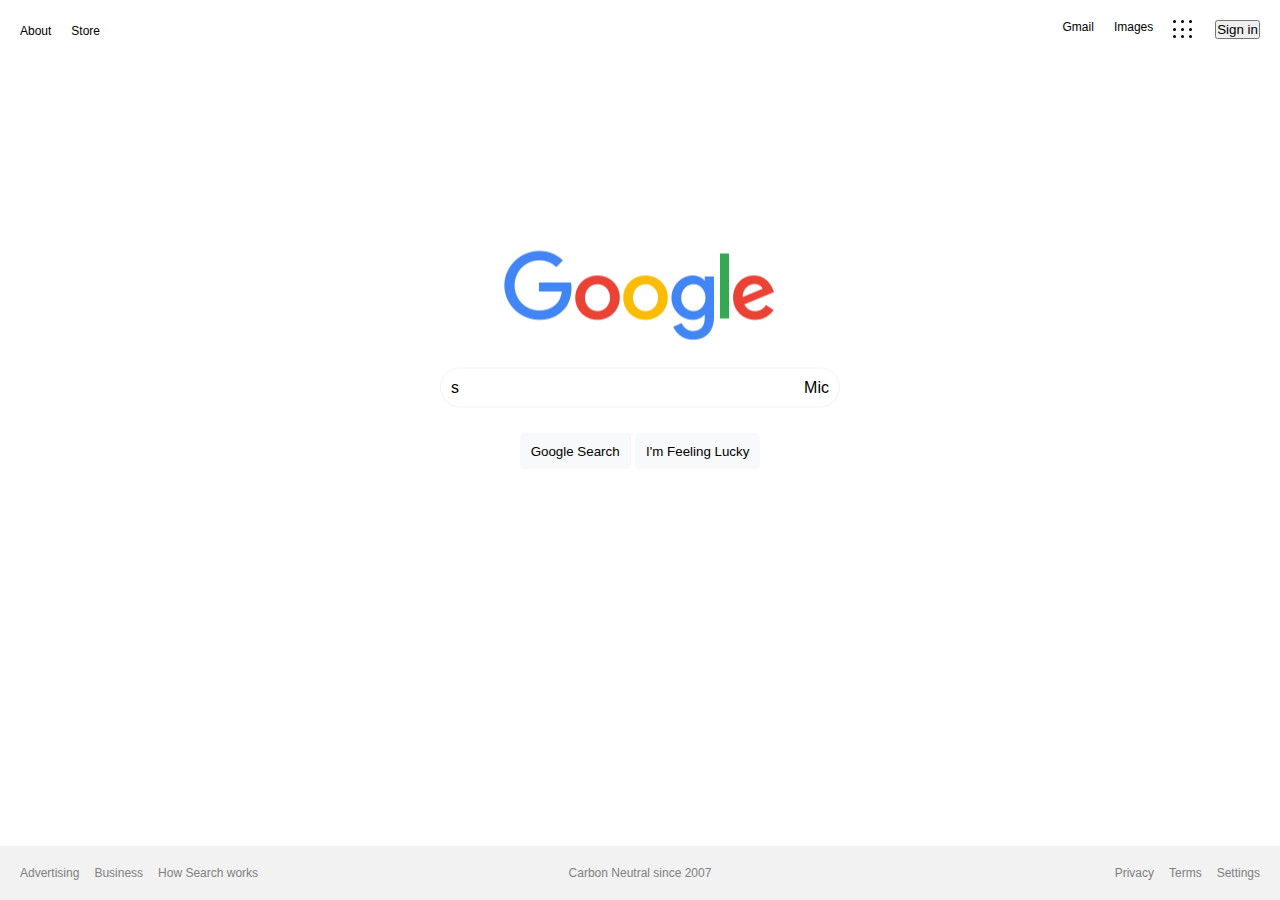
==== pages/google.html @ a8836eaf "Added google" ====
<!DOCTYPE html>
<html lang="en">
<head>
  <meta charset="UTF-8">
  <meta http-equiv="X-UA-Compatible" content="IE=edge">
  <meta name="viewport" content="width=device-width, initial-scale=1.0">
  <link rel="stylesheet" href="../css/google.css">
  <title>Document</title>
</head>
<body>
  <nav>
    <ul>
      <li>About</li>
      <li>Store</li>
    </ul>
    <ul>
      <li>Gmail</li>
      <li>Images</li>
      <li class="grid">
        <div></div>
        <div></div>
        <div></div>
        <div></div>
        <div></div>
        <div></div>
        <div></div>
        <div></div>
        <div></div>
      </li>
      <li><button>Sign in</button></li>
    </ul>
  </nav>

  <section id="content">
    <img src="../images/google/googlelogo.png" alt="">
    <div class="search-bar">
      s
      <input type="text">
      Mic
    </div>
    <div>
      <button>Google Search</button>
      <button>I'm Feeling Lucky</button>
    </div>
  </section>

  <footer>
    <ul class="links">
      <li>Advertising</li>
      <li>Business</li>
      <li>How Search works</li>
    </ul>
    <p class="carbon">Carbon Neutral since 2007</p>
    <ul class="legal">
      <li>Privacy</li>
      <li>Terms</li>
      <li>Settings</li>
    </ul>
  </footer>
</body>
</html>
---- css/google.css ----
*{box-sizing:border-box;padding:0;margin:0}body{font-family:Arial, Helvetica, sans-serif;width:100vw;height:100vh;display:flex;flex-direction:column;justify-content:space-between}nav{padding:20px;display:flex;justify-content:space-between;align-items:center;font-size:.75em}nav ul{list-style:none;display:flex;gap:20px}nav ul li{cursor:pointer}nav ul li:hover{text-decoration:underline}nav .grid{display:grid;grid-template-columns:repeat(3, 1fr);grid-template-rows:repeat(3, 1fr);gap:1px;height:22px;width:22px;cursor:pointer}nav .grid div{border-radius:50%;height:3px;width:3px;background:black}#content{display:flex;flex-direction:column;align-items:center;gap:25px;width:400px;margin:auto;position:absolute;top:40%;left:50%;transform:translate(-50%, -50%)}#content .search-bar{border:1px solid #f2f2f2;border-radius:35px;padding:10px;display:flex;justify-content:center;gap:10px;width:400px}#content .search-bar:hover{box-shadow:0 1px 6px rgba(128,128,128,0.3)}#content .search-bar input{border:none;outline:none;flex-basis:100%;font-size:1em}#content button{padding:10px;background:#f8f9fa;border:.5px solid transparent;border-radius:5px;cursor:pointer}#content button:hover{border:0.5px solid #d8d8d8}footer{background:#f2f2f2;padding:20px;display:grid;grid-template-columns:repeat(3, 1fr);font-size:.75em;color:grey}footer ul{list-style:none;display:flex;align-items:center;gap:15px}footer ul li{cursor:pointer}footer ul li:hover{text-decoration:underline}footer .carbon{text-align:center;cursor:pointer}footer .carbon:hover{text-decoration:underline}footer .legal{justify-content:flex-end}
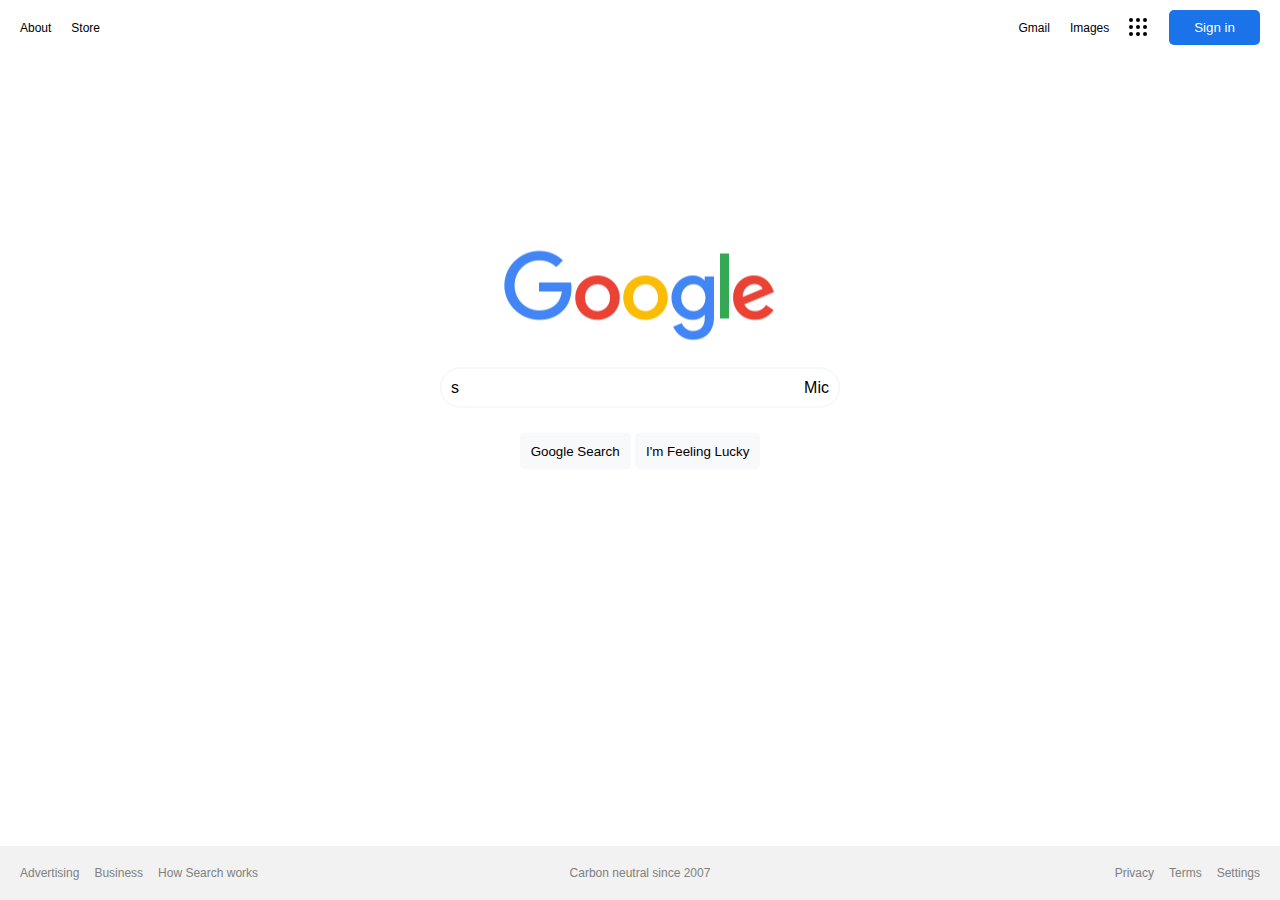
==== commit cd832bc7: "Added page titles and home page description" ====
--- a/pages/google.html
+++ b/pages/google.html
@@ -5,7 +5,7 @@
   <meta http-equiv="X-UA-Compatible" content="IE=edge">
   <meta name="viewport" content="width=device-width, initial-scale=1.0">
   <link rel="stylesheet" href="../css/google.css">
-  <title>Document</title>
+  <title>Google</title>
 </head>
 <body>
   <nav>
@@ -50,7 +50,7 @@
       <li>Business</li>
       <li>How Search works</li>
     </ul>
-    <p class="carbon">Carbon Neutral since 2007</p>
+    <p class="carbon">Carbon neutral since 2007</p>
     <ul class="legal">
       <li>Privacy</li>
       <li>Terms</li>
--- a/css/google.css
+++ b/css/google.css
@@ -1 +1 @@
-*{box-sizing:border-box;padding:0;margin:0}body{font-family:Arial, Helvetica, sans-serif;width:100vw;height:100vh;display:flex;flex-direction:column;justify-content:space-between}nav{padding:20px;display:flex;justify-content:space-between;align-items:center;font-size:.75em}nav ul{list-style:none;display:flex;gap:20px}nav ul li{cursor:pointer}nav ul li:hover{text-decoration:underline}nav .grid{display:grid;grid-template-columns:repeat(3, 1fr);grid-template-rows:repeat(3, 1fr);gap:1px;height:22px;width:22px;cursor:pointer}nav .grid div{border-radius:50%;height:3px;width:3px;background:black}#content{display:flex;flex-direction:column;align-items:center;gap:25px;width:400px;margin:auto;position:absolute;top:40%;left:50%;transform:translate(-50%, -50%)}#content .search-bar{border:1px solid #f2f2f2;border-radius:35px;padding:10px;display:flex;justify-content:center;gap:10px;width:400px}#content .search-bar:hover{box-shadow:0 1px 6px rgba(128,128,128,0.3)}#content .search-bar input{border:none;outline:none;flex-basis:100%;font-size:1em}#content button{padding:10px;background:#f8f9fa;border:.5px solid transparent;border-radius:5px;cursor:pointer}#content button:hover{border:0.5px solid #d8d8d8}footer{background:#f2f2f2;padding:20px;display:grid;grid-template-columns:repeat(3, 1fr);font-size:.75em;color:grey}footer ul{list-style:none;display:flex;align-items:center;gap:15px}footer ul li{cursor:pointer}footer ul li:hover{text-decoration:underline}footer .carbon{text-align:center;cursor:pointer}footer .carbon:hover{text-decoration:underline}footer .legal{justify-content:flex-end}
+*{box-sizing:border-box;padding:0;margin:0}body{font-family:Arial, Helvetica, sans-serif;width:100vw;height:100vh;display:flex;flex-direction:column;justify-content:space-between}nav{padding:10px 20px;display:flex;justify-content:space-between;align-items:center;font-size:.75em}nav ul{list-style:none;display:flex;align-items:center;gap:20px}nav ul li{cursor:pointer}nav ul li:hover{text-decoration:underline}nav .grid{display:grid;grid-template-columns:repeat(3, 1fr);grid-template-rows:repeat(3, 1fr);gap:1px;height:20px;width:20px;cursor:pointer}nav .grid div{border-radius:50%;height:4px;width:4px;background:black}nav button{padding:10px 25px;background:#1a73e8;color:white;border:none;border-radius:5px}#content{display:flex;flex-direction:column;align-items:center;gap:25px;width:400px;margin:auto;position:absolute;top:40%;left:50%;transform:translate(-50%, -50%)}#content .search-bar{border:1px solid #f2f2f2;border-radius:35px;padding:10px;display:flex;justify-content:center;gap:10px;width:400px}#content .search-bar:hover{box-shadow:0 1px 6px rgba(128,128,128,0.3)}#content .search-bar input{border:none;outline:none;flex-basis:100%;font-size:1em}#content button{padding:10px;background:#f8f9fa;border:.5px solid transparent;border-radius:5px;cursor:pointer}#content button:hover{border:0.5px solid #d8d8d8}footer{background:#f2f2f2;padding:20px;display:grid;grid-template-columns:repeat(3, 1fr);font-size:.75em;color:grey}footer ul{list-style:none;display:flex;align-items:center;gap:15px}footer ul li{cursor:pointer}footer ul li:hover{text-decoration:underline}footer .carbon{text-align:center;cursor:pointer}footer .carbon:hover{text-decoration:underline}footer .legal{justify-content:flex-end}
